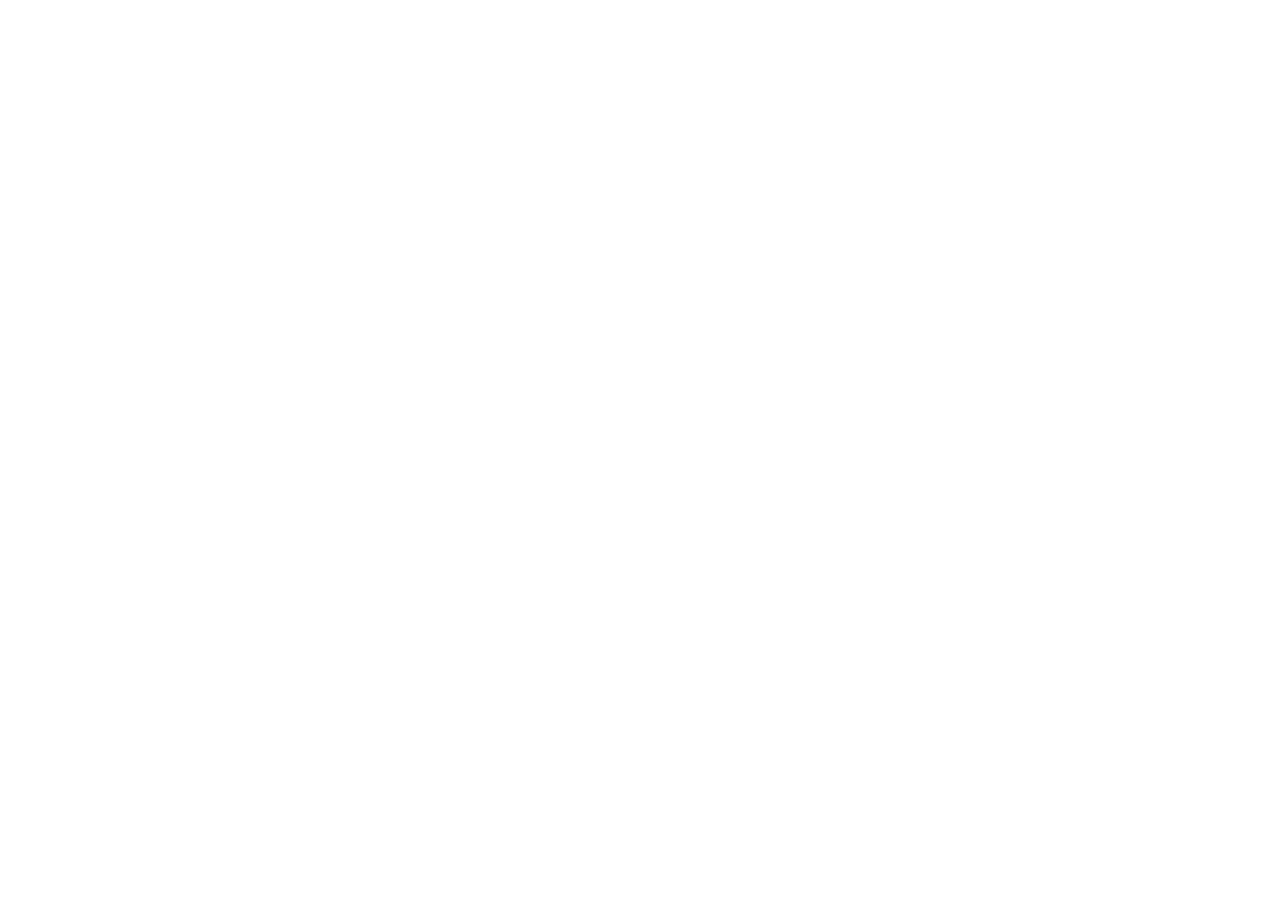
==== mang.html @ 503d48e4 "Update mang.html" ====
<!DOCTYPE html>
<html lang="et">
<head>
  <title>Arvutimängud</title>
  <meta charset="UTF-8">
  <link rel="stylesheet" type="text/css" href="css/mang.css">
  <link rel="stylesheet" type="text/css" href="css/yhine.css">
</head>
<body>
</body>
</html>
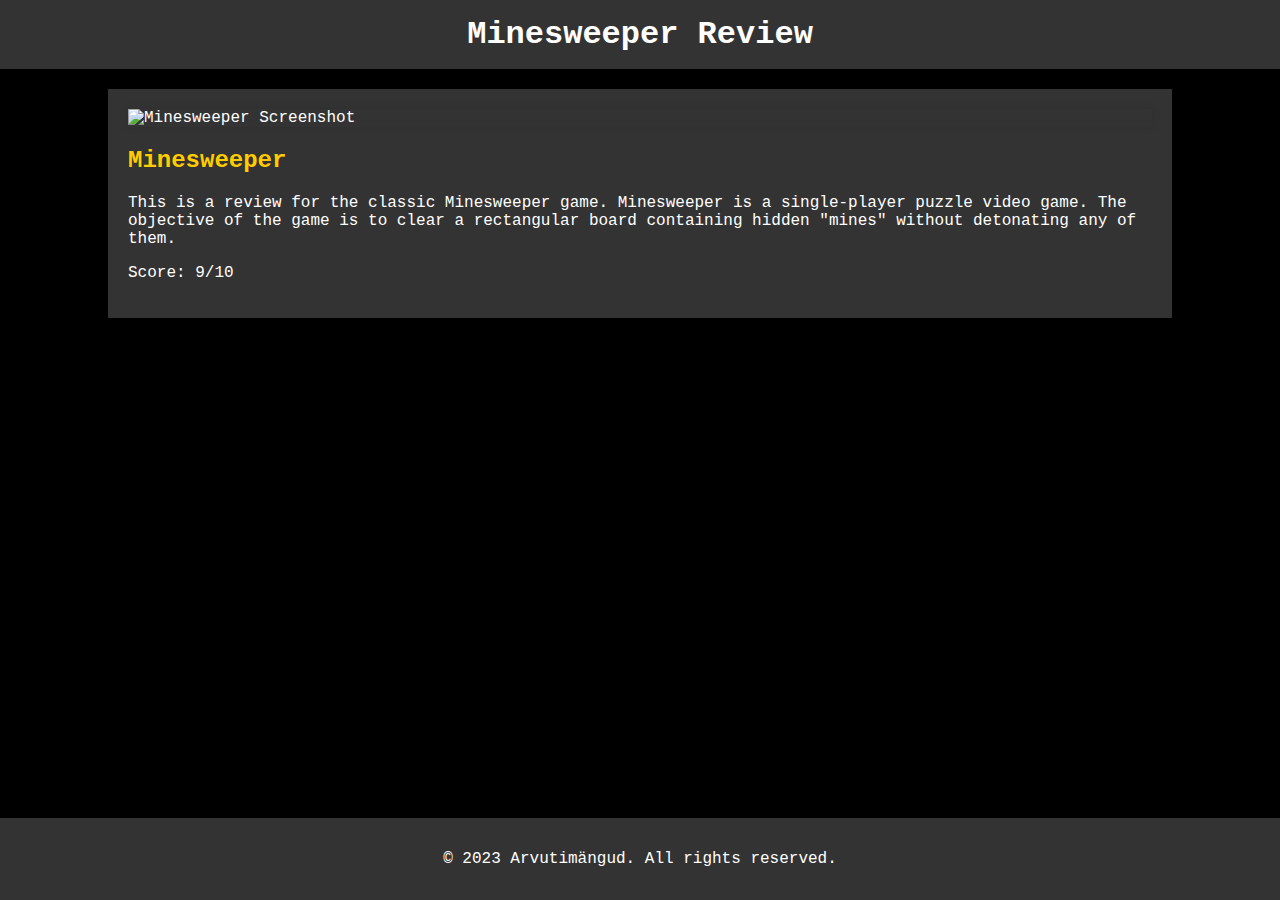
==== commit 6dd7fcc7: "algne versioon" ====
--- a/mang.html
+++ b/mang.html
@@ -7,5 +7,23 @@
   <link rel="stylesheet" type="text/css" href="css/yhine.css">
 </head>
 <body>
+
+  <header>
+    <h1>Minesweeper Review</h1>
+  </header>
+
+  <section class="review-container">
+    <div class="review">
+      <img src="minesweeper_image_url.jpg" alt="Minesweeper Screenshot">
+      <h2 class="title">Minesweeper</h2>
+      <p>This is a review for the classic Minesweeper game. Minesweeper is a single-player puzzle video game. The objective of the game is to clear a rectangular board containing hidden "mines" without detonating any of them.</p>
+      <p class="score">Score: 9/10</p>
+    </div>
+  </section>
+
+  <footer>
+    <p>&copy; 2023 Arvutimängud. All rights reserved.</p>
+  </footer>
+
 </body>
-</html>+</html>
--- a/css/mang.css
+++ b/css/mang.css
@@ -0,0 +1,63 @@
+h3 {
+    text-align: left;
+ 
+}
+h4 {
+    color: #333; 
+}
+.objective-text {
+    margin-left: 20px; /* Adjust the left margin as needed */
+  }
+  body {
+    font-family: 'Arial', sans-serif;
+    margin: 0;
+    padding: 0;
+    box-sizing: border-box;
+    background-color: #333;
+    color: #333;
+  }
+
+  header {
+    background-color: #333;
+    color: #fff;
+    text-align: center;
+    padding: 1em 0;
+  }
+
+  header h1 {
+    margin: 0;
+  }
+
+  .review-container {
+    width: 80%;
+    margin: 20px auto;
+    background-color: #333;
+    box-shadow: 0 0 10px rgba(0, 0, 0, 0.1);
+    padding: 20px;
+  }
+
+  .review img {
+    max-width: 100%;
+    height: auto;
+    display: block;
+    margin: 0 auto;
+    box-shadow: 0 0 8px rgba(0, 0, 0, 0.1);
+  }
+
+  .objective-text {
+    text-align: justify;
+  }
+
+  .score {
+    color: #28a745;
+  }
+
+  footer {
+    background-color: #333;
+    color: #fff;
+    text-align: center;
+    padding: 1em 0;
+    position: fixed;
+    bottom: 0;
+    width: 100%;
+  }--- a/css/yhine.css
+++ b/css/yhine.css
@@ -0,0 +1,26 @@
+body {
+    background-color: #000;
+    color: #fff;
+    font-family: 'Courier New', monospace; /* Retro monospace font */
+    margin: 0;
+    padding: 0;
+}
+
+h1, h2, p, .score {
+    color: #fff;
+}
+
+h1 {
+    text-align: center;
+ 
+}
+
+.container {
+    display: flex;
+    height: 100vh;
+    flex-direction: column; /* Stack the boxes vertically */
+}
+
+.title {
+    color: #ffcc00; /* Retro yellow color for titles */
+}
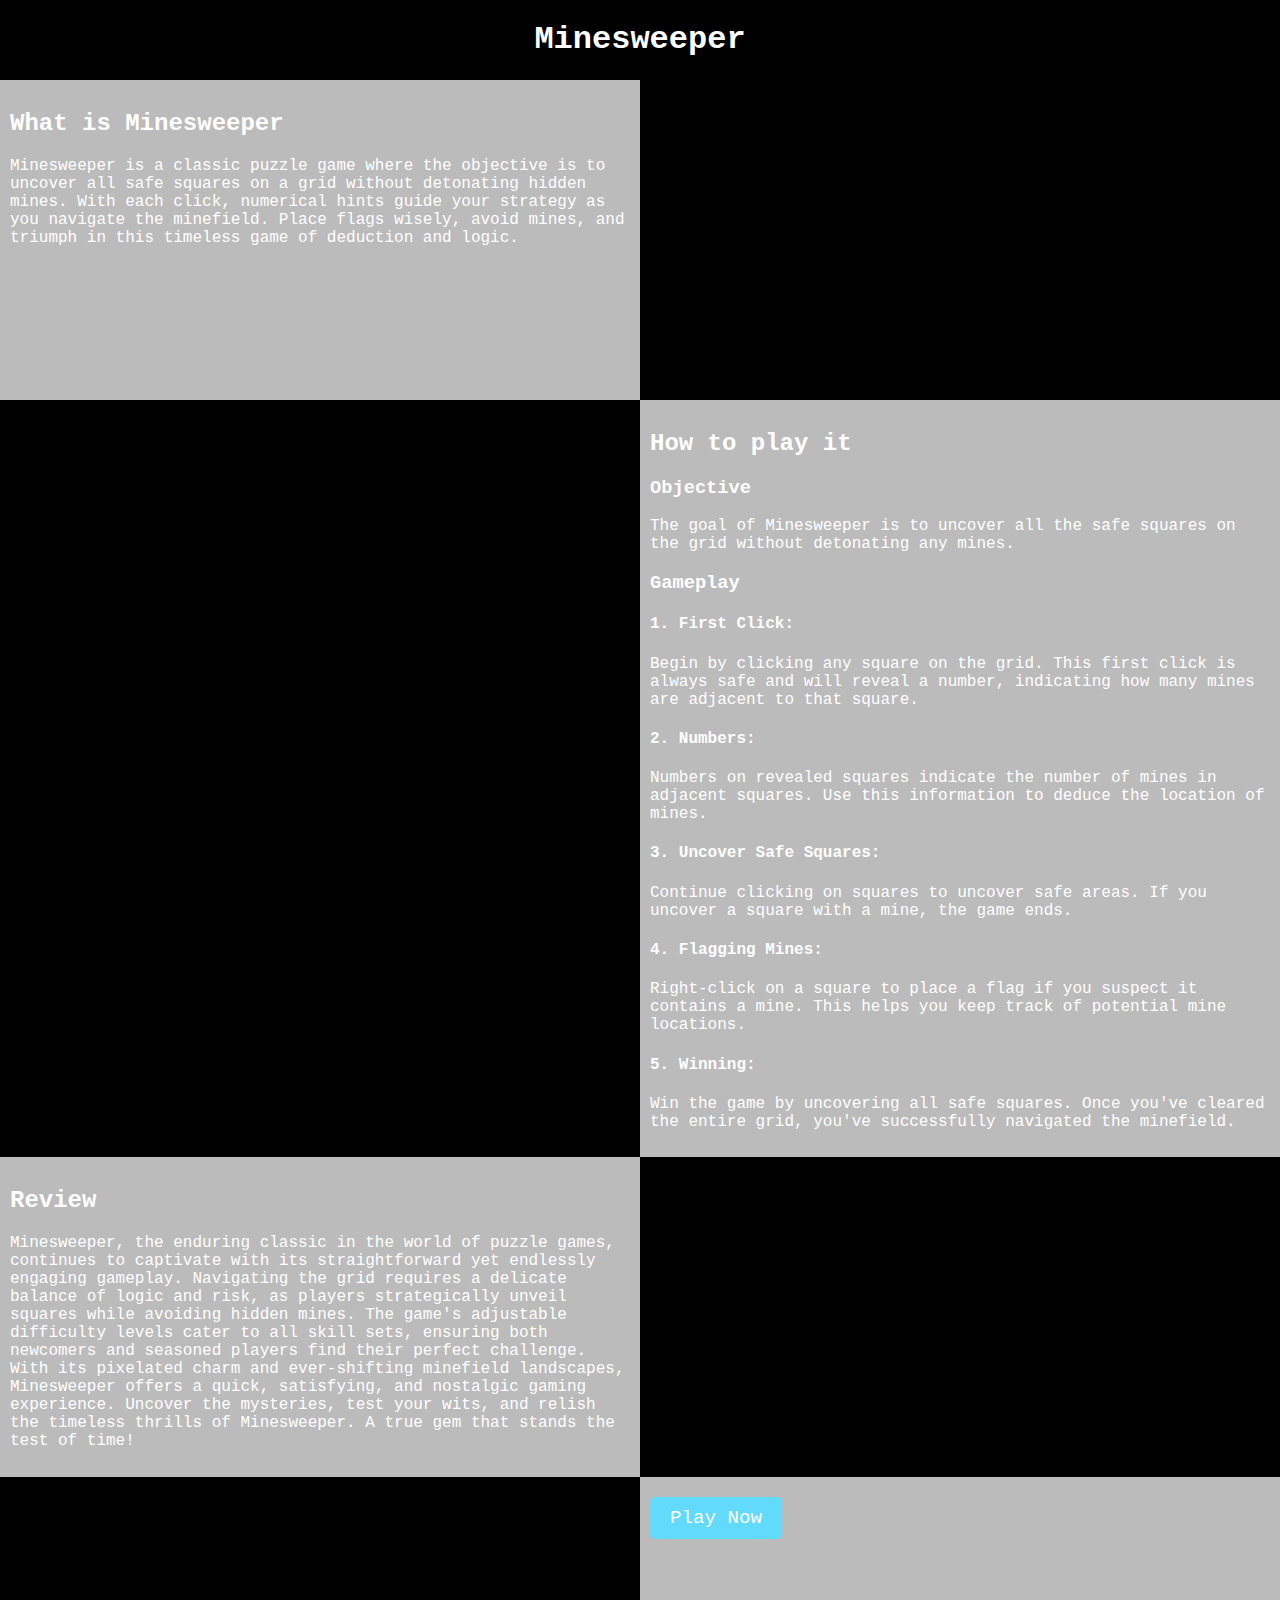
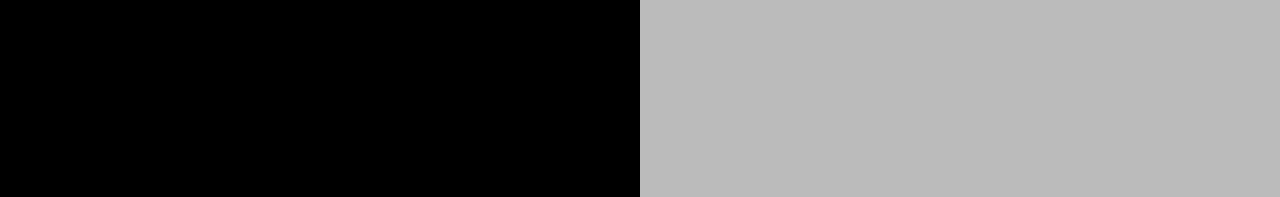
==== commit 077505c0: "poolik" ====
--- a/mang.html
+++ b/mang.html
@@ -9,21 +9,54 @@
 <body>
 
   <header>
-    <h1>Minesweeper Review</h1>
+    <h1>Minesweeper</h1>
   </header>
 
-  <section class="review-container">
-    <div class="review">
-      <img src="minesweeper_image_url.jpg" alt="Minesweeper Screenshot">
-      <h2 class="title">Minesweeper</h2>
-      <p>This is a review for the classic Minesweeper game. Minesweeper is a single-player puzzle video game. The objective of the game is to clear a rectangular board containing hidden "mines" without detonating any of them.</p>
-      <p class="score">Score: 9/10</p>
+  <div class="row">
+    <div class="column">
+      <h2>What is Minesweeper</h2>
+      <p>Minesweeper is a classic puzzle game where the objective is to uncover all safe squares on a grid without detonating hidden mines. With each click, numerical hints guide your strategy as you navigate the minefield. Place flags wisely, avoid mines, and triumph in this timeless game of deduction and logic.</p>
     </div>
-  </section>
-
-  <footer>
-    <p>&copy; 2023 Arvutimängud. All rights reserved.</p>
-  </footer>
+    <div class="column2">
+    </div>
+  </div>
+  <div class="row">
+    <div class="column2">
+    </div>
+    <div class="column">
+      <h2>How to play it</h2>
+      <h3>Objective</h3>
+      <p>The goal of Minesweeper is to uncover all the safe squares on the grid without detonating any mines.</p>
+      <h3>Gameplay</h3>
+      <h4>1. First Click:</h4>
+      <p>Begin by clicking any square on the grid. This first click is always safe and will reveal a number, indicating how many mines are adjacent to that square.</p>
+      <h4>2. Numbers:</h4>
+      <p>Numbers on revealed squares indicate the number of mines in adjacent squares. Use this information to deduce the location of mines.</p>
+      <h4>3. Uncover Safe Squares:</h4>
+      <p>Continue clicking on squares to uncover safe areas. If you uncover a square with a mine, the game ends.</p>
+      <h4>4. Flagging Mines:</h4>
+      <p>Right-click on a square to place a flag if you suspect it contains a mine. This helps you keep track of potential mine locations.</p>
+      <h4>5. Winning:</h4>
+      <p>Win the game by uncovering all safe squares. Once you've cleared the entire grid, you've successfully navigated the minefield.</p>
+    </div>
+  </div>
+  <div class="row">
+    <div class="column">
+      <h2>Review</h2>
+      <p>Minesweeper, the enduring classic in the world of puzzle games, continues to captivate with its straightforward yet endlessly engaging gameplay. Navigating the grid requires a delicate balance of logic and risk, as players strategically unveil squares while avoiding hidden mines. The game's adjustable difficulty levels cater to all skill sets, ensuring both newcomers and seasoned players find their perfect challenge. With its pixelated charm and ever-shifting minefield landscapes, Minesweeper offers a quick, satisfying, and nostalgic gaming experience. Uncover the mysteries, test your wits, and relish the timeless thrills of Minesweeper. A true gem that stands the test of time!</p>
+    </div>
+    <div class="column2">
+    </div>
+  </div>
+  </div>
+  <div class="row">
+    <div class="column2">
+    </div>
+    <div class="column">
+      <h2></h2>
+      <a class="play-button" href="https://minesweeper.online/">Play Now</a>
+    </div>
+  </div>
 
 </body>
 </html>
--- a/css/mang.css
+++ b/css/mang.css
@@ -1,63 +1,32 @@
-h3 {
-    text-align: left;
- 
+  .row {
+    display: flex;
+  }
+  
+  /* Create two equal columns that sits next to each other */
+  .column {
+    flex: 50%;
+    padding: 10px;
+    background-color:#bbb;
+    width: 200%;
+    
+  }
+  .column2 {
+    flex: 50%;
+    padding: 10px;
+    height: 300px; /* Should be removed. Only for demonstration */
+    background-color:#000;
+  }
+  .play-button {
+    padding: 10px 20px;
+    font-size: 1.2em;
+    text-decoration: none;
+    color: #fff;
+    background-color: #61dafb; /* Button color */
+    border: none;
+    border-radius: 5px;
+    cursor: pointer;
 }
-h4 {
-    color: #333; 
-}
-.objective-text {
-    margin-left: 20px; /* Adjust the left margin as needed */
-  }
-  body {
-    font-family: 'Arial', sans-serif;
-    margin: 0;
-    padding: 0;
-    box-sizing: border-box;
-    background-color: #333;
-    color: #333;
-  }
 
-  header {
-    background-color: #333;
-    color: #fff;
-    text-align: center;
-    padding: 1em 0;
-  }
-
-  header h1 {
-    margin: 0;
-  }
-
-  .review-container {
-    width: 80%;
-    margin: 20px auto;
-    background-color: #333;
-    box-shadow: 0 0 10px rgba(0, 0, 0, 0.1);
-    padding: 20px;
-  }
-
-  .review img {
-    max-width: 100%;
-    height: auto;
-    display: block;
-    margin: 0 auto;
-    box-shadow: 0 0 8px rgba(0, 0, 0, 0.1);
-  }
-
-  .objective-text {
-    text-align: justify;
-  }
-
-  .score {
-    color: #28a745;
-  }
-
-  footer {
-    background-color: #333;
-    color: #fff;
-    text-align: center;
-    padding: 1em 0;
-    position: fixed;
-    bottom: 0;
-    width: 100%;
-  }+.play-button:hover {
+    background-color: #4fa3d1; /* Button color on hover */
+}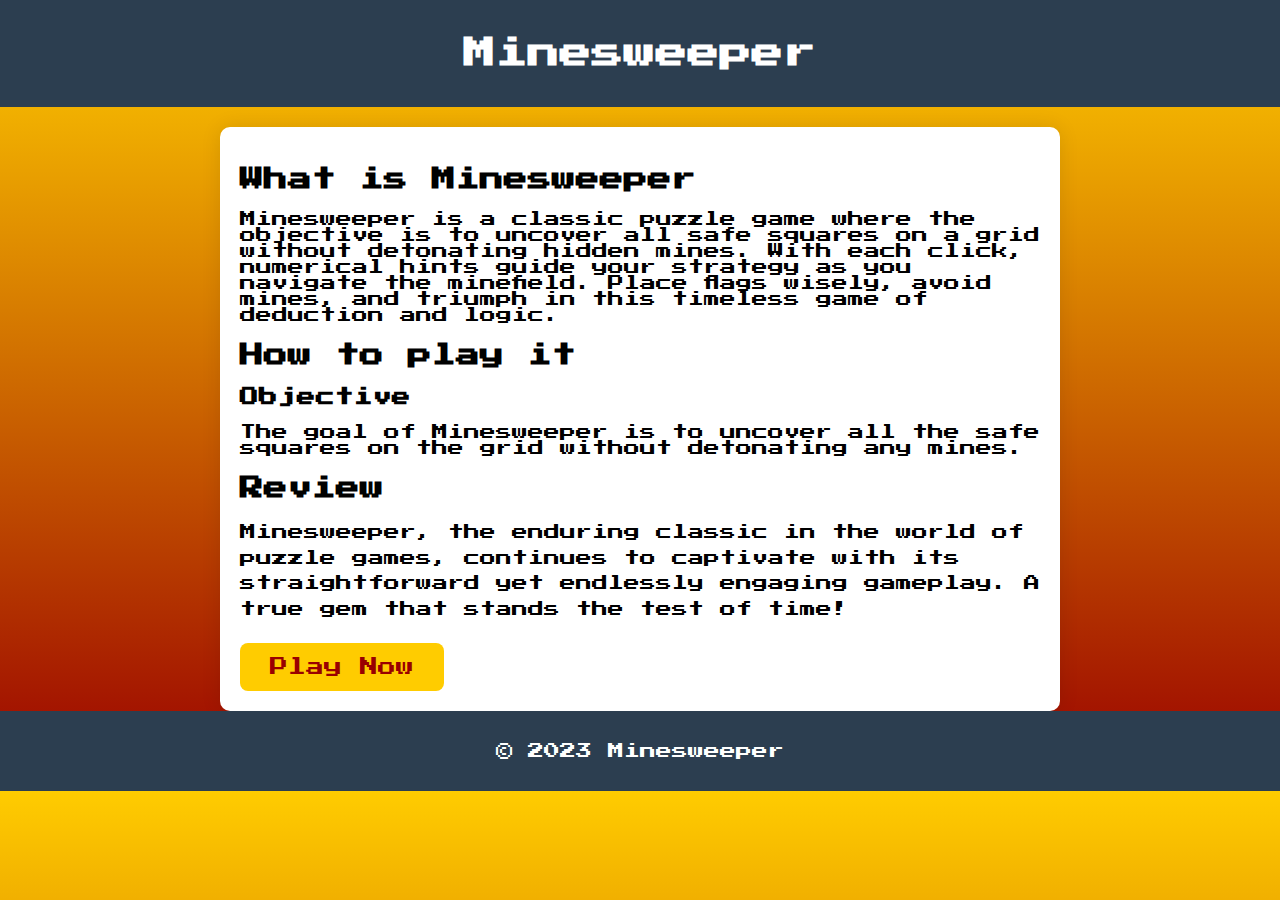
==== commit 6eb8ee62: "veebilehe imeline muutumine" ====
--- a/mang.html
+++ b/mang.html
@@ -5,58 +5,36 @@
   <meta charset="UTF-8">
   <link rel="stylesheet" type="text/css" href="css/mang.css">
   <link rel="stylesheet" type="text/css" href="css/yhine.css">
+  <link href="https://fonts.googleapis.com/css2?family=Press+Start+2P&display=swap" rel="stylesheet">
 </head>
 <body>
-
-  <header>
-    <h1>Minesweeper</h1>
-  </header>
-
-  <div class="row">
-    <div class="column">
-      <h2>What is Minesweeper</h2>
-      <p>Minesweeper is a classic puzzle game where the objective is to uncover all safe squares on a grid without detonating hidden mines. With each click, numerical hints guide your strategy as you navigate the minefield. Place flags wisely, avoid mines, and triumph in this timeless game of deduction and logic.</p>
-    </div>
-    <div class="column2">
-    </div>
-  </div>
-  <div class="row">
-    <div class="column2">
-    </div>
-    <div class="column">
-      <h2>How to play it</h2>
-      <h3>Objective</h3>
-      <p>The goal of Minesweeper is to uncover all the safe squares on the grid without detonating any mines.</p>
-      <h3>Gameplay</h3>
-      <h4>1. First Click:</h4>
-      <p>Begin by clicking any square on the grid. This first click is always safe and will reveal a number, indicating how many mines are adjacent to that square.</p>
-      <h4>2. Numbers:</h4>
-      <p>Numbers on revealed squares indicate the number of mines in adjacent squares. Use this information to deduce the location of mines.</p>
-      <h4>3. Uncover Safe Squares:</h4>
-      <p>Continue clicking on squares to uncover safe areas. If you uncover a square with a mine, the game ends.</p>
-      <h4>4. Flagging Mines:</h4>
-      <p>Right-click on a square to place a flag if you suspect it contains a mine. This helps you keep track of potential mine locations.</p>
-      <h4>5. Winning:</h4>
-      <p>Win the game by uncovering all safe squares. Once you've cleared the entire grid, you've successfully navigated the minefield.</p>
-    </div>
-  </div>
-  <div class="row">
-    <div class="column">
-      <h2>Review</h2>
-      <p>Minesweeper, the enduring classic in the world of puzzle games, continues to captivate with its straightforward yet endlessly engaging gameplay. Navigating the grid requires a delicate balance of logic and risk, as players strategically unveil squares while avoiding hidden mines. The game's adjustable difficulty levels cater to all skill sets, ensuring both newcomers and seasoned players find their perfect challenge. With its pixelated charm and ever-shifting minefield landscapes, Minesweeper offers a quick, satisfying, and nostalgic gaming experience. Uncover the mysteries, test your wits, and relish the timeless thrills of Minesweeper. A true gem that stands the test of time!</p>
-    </div>
-    <div class="column2">
-    </div>
-  </div>
-  </div>
-  <div class="row">
-    <div class="column2">
-    </div>
-    <div class="column">
-      <h2></h2>
+    <header>
+      <h1>Minesweeper</h1>
+    </header>
+    
+    <div class="container">
+      <section class="info">
+        <h2>What is Minesweeper</h2>
+        <p>Minesweeper is a classic puzzle game where the objective is to uncover all safe squares on a grid without detonating hidden mines. With each click, numerical hints guide your strategy as you navigate the minefield. Place flags wisely, avoid mines, and triumph in this timeless game of deduction and logic.</p>
+      </section>
+  
+      <section class="how-to-play">
+        <h2>How to play it</h2>
+        <h3>Objective</h3>
+        <p>The goal of Minesweeper is to uncover all the safe squares on the grid without detonating any mines.</p>
+        
+      </section>
+  
+      <section class="review">
+        <h2>Review</h2>
+        <p>Minesweeper, the enduring classic in the world of puzzle games, continues to captivate with its straightforward yet endlessly engaging gameplay. A true gem that stands the test of time!</p>
+      </section>
+  
       <a class="play-button" href="https://minesweeper.online/">Play Now</a>
     </div>
-  </div>
-
+  
+    <footer>
+      <p>&copy; 2023 Minesweeper</p>
+    </footer>
 </body>
 </html>
--- a/css/mang.css
+++ b/css/mang.css
@@ -1,32 +1,66 @@
-  .row {
-    display: flex;
+body {
+      font-family: 'Press Start 2P', cursive;
+      margin: 0;
+      padding: 0;
+      background: linear-gradient(to bottom, #ffcc00, #990000);
+      color: #000;
   }
-  
-  /* Create two equal columns that sits next to each other */
-  .column {
-    flex: 50%;
-    padding: 10px;
-    background-color:#bbb;
-    width: 200%;
-    
+
+  header {
+      background: #2c3e50;
+      color: #fff;
+      text-align: center;
+      padding: 1rem 0;
   }
-  .column2 {
-    flex: 50%;
-    padding: 10px;
-    height: 300px; /* Should be removed. Only for demonstration */
-    background-color:#000;
+
+  .container {
+      max-width: 800px;
+      margin: 0 auto;
+      padding: 20px;
+      background-color: #fff;
+      box-shadow: 0 0 20px rgba(0, 0, 0, 0.1);
+      border-radius: 10px;
+      margin-top: 20px;
+      overflow: hidden;
   }
+
+  section {
+      margin-bottom: 20px;
+  }
+
   .play-button {
-    padding: 10px 20px;
-    font-size: 1.2em;
-    text-decoration: none;
-    color: #fff;
-    background-color: #61dafb; /* Button color */
-    border: none;
-    border-radius: 5px;
-    cursor: pointer;
-}
+      display: inline-block;
+      background-color: #ffcc00;
+      color: #990000;
+      text-decoration: none;
+      padding: 15px 30px;
+      text-align: center;
+      font-size: 18px;
+      border-radius: 8px;
+      transition: background-color 0.3s ease-in-out;
+      cursor: pointer;
+  }
 
-.play-button:hover {
-    background-color: #4fa3d1; /* Button color on hover */
-}+  .play-button:hover {
+      background-color: #ff9900;
+  }
+
+  .play-button:active {
+      transform: scale(0.95);
+  }
+
+  .review p {
+      font-size: 16px;
+      line-height: 1.6;
+  }
+
+  footer {
+      text-align: center;
+      padding: 1rem 0;
+      background-color: #2c3e50;
+      color: #fff;
+      border-radius: 0 0 0px 0px;
+  }
+
+
+
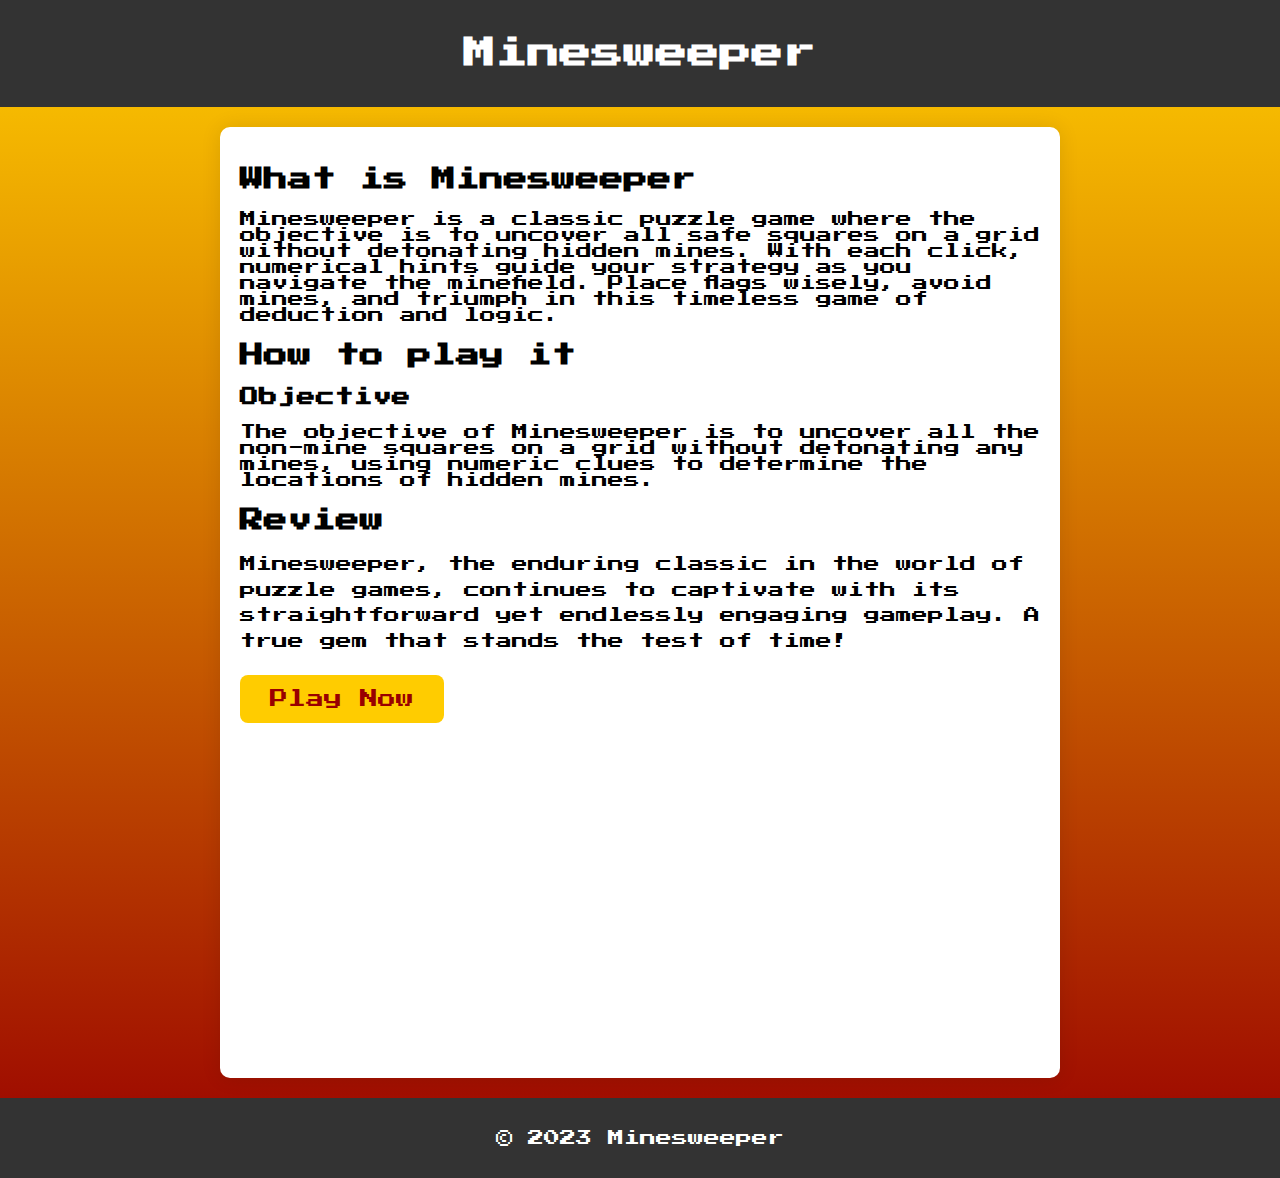
==== commit 9e3f4d5a: "valmis" ====
--- a/mang.html
+++ b/mang.html
@@ -1,40 +1,43 @@
 <!DOCTYPE html>
-<html lang="et">
+<html lang="en">
 <head>
-  <title>Arvutimängud</title>
+  <title>Minesweeper</title>
   <meta charset="UTF-8">
   <link rel="stylesheet" type="text/css" href="css/mang.css">
   <link rel="stylesheet" type="text/css" href="css/yhine.css">
   <link href="https://fonts.googleapis.com/css2?family=Press+Start+2P&display=swap" rel="stylesheet">
 </head>
+
 <body>
-    <header>
-      <h1>Minesweeper</h1>
-    </header>
-    
-    <div class="container">
-      <section class="info">
-        <h2>What is Minesweeper</h2>
-        <p>Minesweeper is a classic puzzle game where the objective is to uncover all safe squares on a grid without detonating hidden mines. With each click, numerical hints guide your strategy as you navigate the minefield. Place flags wisely, avoid mines, and triumph in this timeless game of deduction and logic.</p>
-      </section>
+  <header>
+    <h1>Minesweeper</h1>
+  </header>
   
-      <section class="how-to-play">
-        <h2>How to play it</h2>
-        <h3>Objective</h3>
-        <p>The goal of Minesweeper is to uncover all the safe squares on the grid without detonating any mines.</p>
-        
-      </section>
-  
-      <section class="review">
-        <h2>Review</h2>
-        <p>Minesweeper, the enduring classic in the world of puzzle games, continues to captivate with its straightforward yet endlessly engaging gameplay. A true gem that stands the test of time!</p>
-      </section>
-  
-      <a class="play-button" href="https://minesweeper.online/">Play Now</a>
-    </div>
-  
-    <footer>
-      <p>&copy; 2023 Minesweeper</p>
-    </footer>
+  <div class="container">
+    <section class="info">
+      <h2>What is Minesweeper</h2>
+      <p>Minesweeper is a classic puzzle game where the objective is to uncover all safe squares on a grid without detonating hidden mines. With each click, numerical hints guide your strategy as you navigate the minefield. Place flags wisely, avoid mines, and triumph in this timeless game of deduction and logic.</p>
+    </section>
+
+    <section class="how-to-play">
+      <h2>How to play it</h2>
+      <h3>Objective</h3>
+      <p>The objective of Minesweeper is to uncover all the non-mine squares on a grid without detonating any mines, using numeric clues to determine the locations of hidden mines.</p>
+    </section>
+
+    <section class="review">
+      <h2>Review</h2>
+      <p>Minesweeper, the enduring classic in the world of puzzle games, continues to captivate with its straightforward yet endlessly engaging gameplay. A true gem that stands the test of time!</p>
+    </section>
+
+    <a class="play-button" href="https://minesweeper.online/">Play Now</a>
+
+    <iframe width="100%" height="315" src="https://www.youtube.com/embed/2kxM87neXRw" frameborder="0" allowfullscreen></iframe>
+
+  </div>
+
+  <footer>
+    <p>&copy; 2023 Minesweeper</p>
+  </footer>
 </body>
 </html>
--- a/css/mang.css
+++ b/css/mang.css
@@ -1,66 +1,46 @@
 body {
-      font-family: 'Press Start 2P', cursive;
-      margin: 0;
-      padding: 0;
-      background: linear-gradient(to bottom, #ffcc00, #990000);
-      color: #000;
-  }
+    background: linear-gradient(to bottom, #ffcc00, #990000);
+    color: #000;
+    min-height: 100vh;
+    display: flex;
+    flex-direction: column;
+}
 
-  header {
-      background: #2c3e50;
-      color: #fff;
-      text-align: center;
-      padding: 1rem 0;
-  }
+.container {
+    max-width: 800px;
+    margin: 0 auto;
+    padding: 20px;
+    background-color: #fff;
+    box-shadow: 0 0 20px rgba(0, 0, 0, 0.1);
+    border-radius: 10px;
+    margin-top: 20px;
+    overflow: hidden;
+}
 
-  .container {
-      max-width: 800px;
-      margin: 0 auto;
-      padding: 20px;
-      background-color: #fff;
-      box-shadow: 0 0 20px rgba(0, 0, 0, 0.1);
-      border-radius: 10px;
-      margin-top: 20px;
-      overflow: hidden;
-  }
+.play-button {
+    display: inline-block;
+    background-color: #ffcc00;
+    color: #990000;
+    text-decoration: none;
+    padding: 15px 30px;
+    text-align: center;
+    font-size: 18px;
+    border-radius: 8px;
+    transition: background-color 0.3s ease-in-out;
+    cursor: pointer;
+}
 
-  section {
-      margin-bottom: 20px;
-  }
+.play-button:hover {
+    background-color: #ff9900;
+}
 
-  .play-button {
-      display: inline-block;
-      background-color: #ffcc00;
-      color: #990000;
-      text-decoration: none;
-      padding: 15px 30px;
-      text-align: center;
-      font-size: 18px;
-      border-radius: 8px;
-      transition: background-color 0.3s ease-in-out;
-      cursor: pointer;
-  }
+.play-button:active {
+    transform: scale(0.95);
+}
 
-  .play-button:hover {
-      background-color: #ff9900;
-  }
-
-  .play-button:active {
-      transform: scale(0.95);
-  }
-
-  .review p {
-      font-size: 16px;
-      line-height: 1.6;
-  }
-
-  footer {
-      text-align: center;
-      padding: 1rem 0;
-      background-color: #2c3e50;
-      color: #fff;
-      border-radius: 0 0 0px 0px;
-  }
+.review p {
+    font-size: 16px;
+    line-height: 1.6;
+}
 
 
-
--- a/css/yhine.css
+++ b/css/yhine.css
@@ -0,0 +1,29 @@
+body {
+    font-family: 'Press Start 2P', cursive;
+    margin: 0;
+    padding: 0;
+}
+
+section {
+    margin-bottom: 20px;
+}
+
+footer {
+    margin-top: 20px;
+    text-align: center;
+    padding: 1rem 0;
+    background-color: #333;
+    color: #fff;
+    border-radius: 0 0 0px 0px;
+}
+
+header {
+    background: #333;
+    color: #fff;
+    text-align: center;
+    padding: 1rem 0;
+  }
+
+iframe {
+    margin-top: 20px; 
+}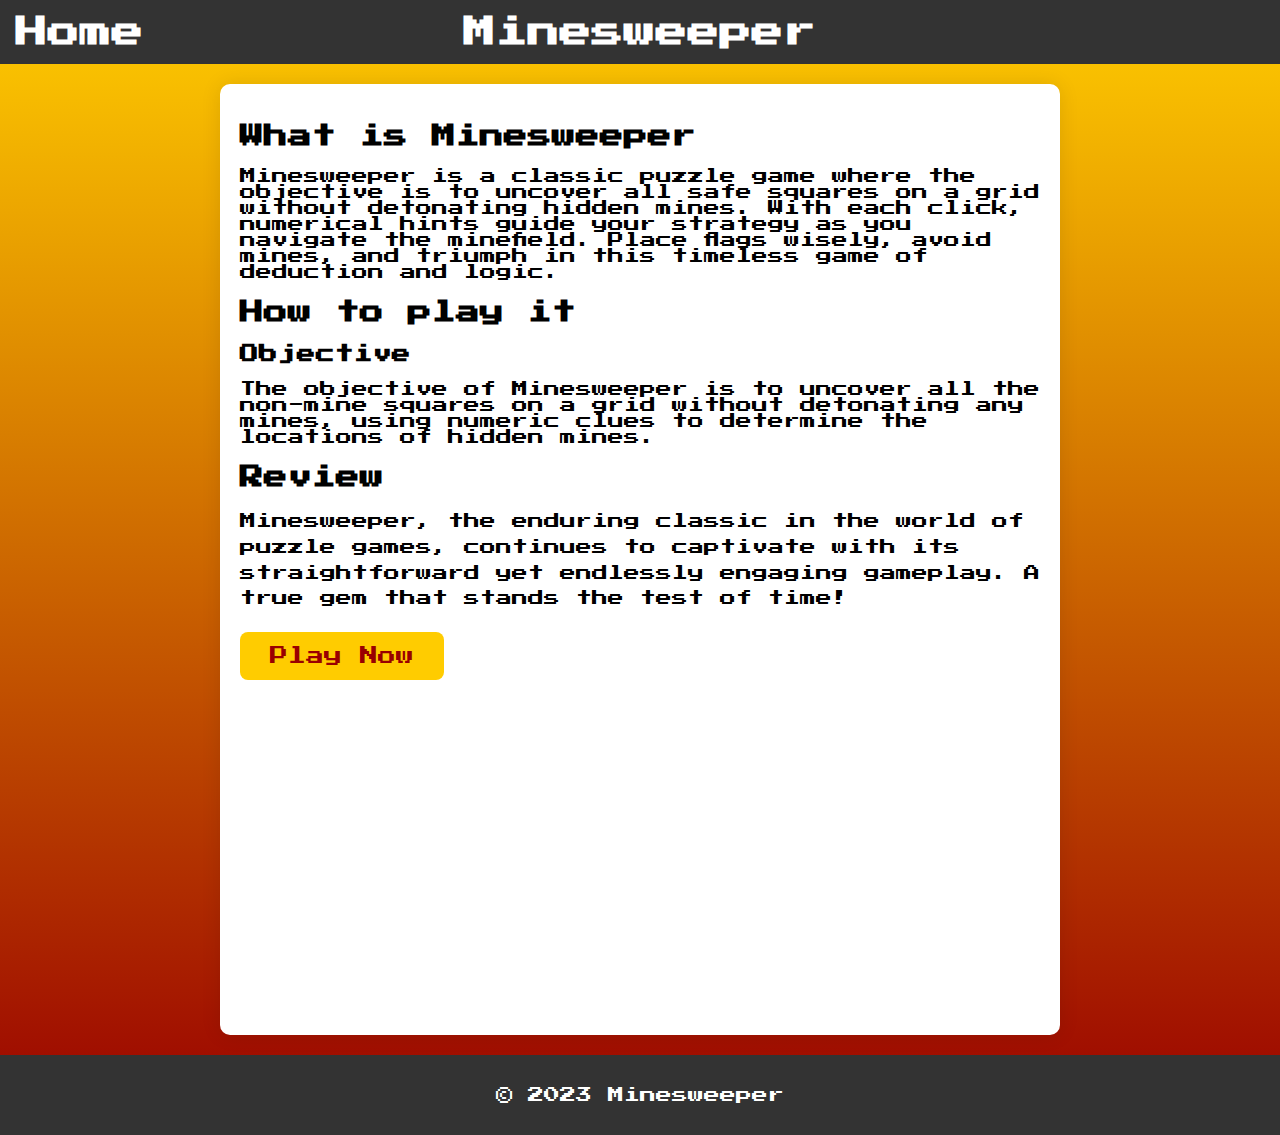
==== commit 117b970c: "Home nupp ja selleks vajalik css muudatused" ====
--- a/mang.html
+++ b/mang.html
@@ -5,12 +5,16 @@
   <meta charset="UTF-8">
   <link rel="stylesheet" type="text/css" href="css/mang.css">
   <link rel="stylesheet" type="text/css" href="css/yhine.css">
+  <script src="script.js"></script>
   <link href="https://fonts.googleapis.com/css2?family=Press+Start+2P&display=swap" rel="stylesheet">
 </head>
 
 <body>
   <header>
-    <h1>Minesweeper</h1>
+    <div class="head">
+      <a class="home" onclick="goToWebsite('index.html')">Home</a>
+      <a class="title">Minesweeper</a>
+    </div>
   </header>
   
   <div class="container">
--- a/css/yhine.css
+++ b/css/yhine.css
@@ -16,13 +16,28 @@
     color: #fff;
     border-radius: 0 0 0px 0px;
 }
-
+.title {
+    display: inline-block;
+}
 header {
+    text-align: center;
+    position: relative;
     background: #333;
     color: #fff;
-    text-align: center;
     padding: 1rem 0;
+    font-size: 2em;
+    margin-left: 0;
+    margin-right: 0;
+    font-weight: bold;
   }
+.home {
+    position: absolute;
+    padding-left: 1rem;
+    left: 0;
+}
+.head {
+    width: 100%;
+}
 
 iframe {
     margin-top: 20px; 
